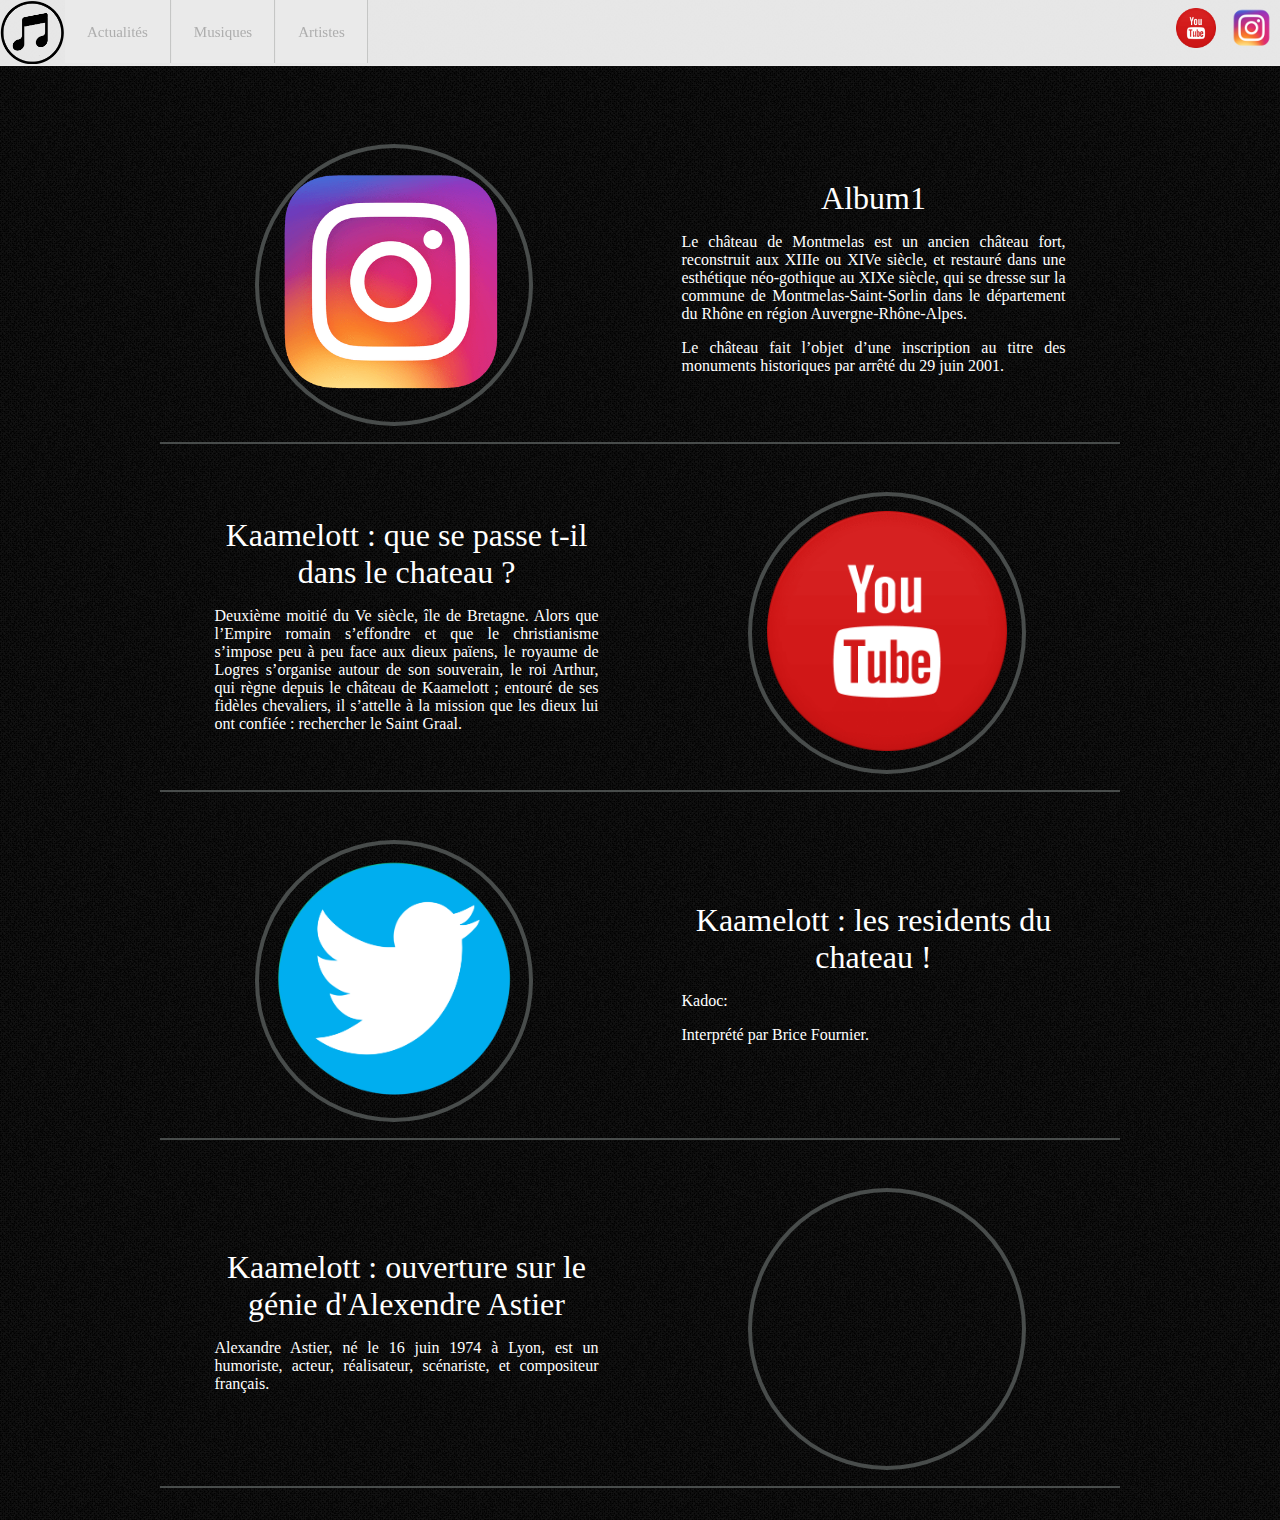
==== index.html @ ffa06186 "Le premier commit" ====
<!DOCTYPE html>
<html lang="fr">


<head>

    <title>Sans nom</title>
    <meta charset="UTF-8" />
    <meta name="author" content="LEBRETON Nohan" />
    <link rel="stylesheet" media="screen" href="style.css"/>
    <meta name="viewport" content="width=device-width, initial-scale=1.0"/>
    <link rel="icon" type="image/png" href="assets/images/musique.png" />

</head>
<body>
<header>
    <nav id="navigation">
        <ol>
            <img    id="logo"
                    src="assets/images/musique.png"
                    alt="Logo du site"
            />
            <li class="crumb"><a href="index.html">Actualités</a></li>
            <li class="crumb"><a href="index2.html">Musiques</a></li>
            <li class="crumb"><a href="index3.html">Artistes</a></li>

        </ol>
        <div id="social">
            <img
                    src="assets/images/insta.png"
                    alt="Logo du site"

            />
            <img
                    src="assets/images/ytb.png"
                    alt="Logo du site"

            />
        </div>
    </nav>

</header>
<main>

        <article class="teaser">
            <figure>
                <img src="assets/images/insta.png" />
            </figure>
            <!--					div est utilisé pour pouvour diviser correctement avec display flex -->
            <div>
                <h1>Album1</h1>
                <p>Le château de Montmelas est un ancien château fort, reconstruit aux XIIIe ou XIVe siècle, et restauré dans une esthétique néo-gothique au XIXe siècle, qui se dresse sur la commune de Montmelas-Saint-Sorlin dans le département du Rhône en région Auvergne-Rhône-Alpes.</p>
                <p>Le château fait l’objet d’une inscription au titre des monuments historiques par arrêté du 29 juin 2001.</p>

            </div>
        </article>
        <article class="teaser">
            <figure><img src="assets/images/ytb.png" /></figure>
            <div>
                <h1>Kaamelott : que se passe t-il dans le chateau ?</h1>
                <p>Deuxième moitié du Ve siècle, île de Bretagne. Alors que l’Empire romain s’effondre et que le christianisme s’impose peu à peu face aux dieux païens, le royaume de Logres s’organise autour de son souverain, le roi Arthur, qui règne depuis le château de Kaamelott ; entouré de ses fidèles chevaliers, il s’attelle à la mission que les dieux lui ont confiée : rechercher le Saint Graal.</p>

            </div>
        </article>
        <article class="teaser">
            <figure><img src="assets/images/twitter.png"/></figure>
            <div>
                <h1>Kaamelott : les residents du chateau !</h1>
                <p>Kadoc:</p>
                <p>Interprété par Brice Fournier.</p>


            </div>
        </article>
        <article class="teaser">
            <figure><img src="assets/images/alexandre_astier.jpg" /></figure>
            <div>
                <h1>Kaamelott : ouverture sur le génie d'Alexendre Astier</h1>
                <p>Alexandre Astier, né le 16 juin 1974 à Lyon, est un humoriste, acteur, réalisateur, scénariste, et compositeur français.</p>

            </div>
        </article>
    </section>
</main>
<footer>

</footer>
</body>
</html>
---- style.css ----
body{

    background-image: url("assets/images/background.png");

}

header {
    margin-left: 0;
    margin-bottom: 130px;
    background-color: rgba(255,255,255,0.9);
    height: 65px;
    border-bottom: solid 1px #eaeaea;
    position: fixed;
    width: 100%;
    z-index: 500;
    top: 0;
}
#logo {

    display: inline-block;
    width: 65px;
    float: left;
    -webkit-filter: grayscale(0) blur(0px);
    filter: grayscale(0) blur(0px);
    -webkit-transition: all 0.5s ease;
    transition: all 0.5s ease;

}
#logo:hover{

    border-radius: 50%;  /* on arrondit l'image */
    -webkit-transform: rotate(360deg); /* rotation de l'image */
    transform: rotate(360deg);

}

#social img {

    display: inline-block;
    width: 40px;
    float: right;
    margin: 0.5em;
}

html, body, div, span, object, iframe, h1, h2, h3, h4, h5, h6, blockquote, pre, a, abbr, acronym, address, code, del, dfn, em, img, q, dl, dt, dd, ol, ul, li, fieldset, form, label, legend, table, caption, tbody, tfoot, thead, tr, th, td {
    margin: 0;
    padding: 0;
    border: 0;
    font-weight: inherit;
    font-style: inherit;
    font-size: 100%;
    font-family: inherit;
    vertical-align: baseline;
}


#navigation li {
    display: inline ;
    color: #000000;
    background: #ffffff;
    float: left ;


    margin-right: 1px ;
}

#navigation li a {
    font-size: 15px;

    display: block ;
    background: #eaeaea;


    border-right: solid rgba(72, 76, 75, 0.23) 1px;

    text-align: center ;
    padding: 24px 22px 22px 22px;


    color: #AEAEAE;
    text-decoration: none ;
}
#navigation li a:hover, #navigation li a:focus, #navigation li a:active {

    color: black;
}

/*▂▃▄▅▆▇▉▉ Main ▉▉▇▆▅▄▃▂*/
main{
    margin-top: 8em;
}
h1{
    text-align: center;
    font-size: 2em;
    color: white;
    font-family: Calibri;
}

article.teaser {

    margin: auto;
    display:flex;
    justify-content: space-around;
    align-items: center;
    color: white;

    border-bottom: 2px solid #484c4b;


    text-align: justify;
    max-height: 20em;
    max-width: 60em;
    overflow: auto;
    margin-bottom: 2em;
    margin-top: 2em;


}

article.teaser > figure {
    padding:15px;
}
article.teaser > div {
    flex-basis:40%;
}

article.teaser:nth-child(even) > div {
    order:-1;

}


article.teaser figure{
    border: 4px solid #484c4b;
    border-radius: 50%;
    display:block;
    overflow: hidden;
}
article.teaser img{

    min-height: 15em;
    max-height: 15em;
    min-width: 15em;
    max-width: 15em;

    -webkit-transition: all 0.2s;
    -moz-transition: all 0.2s;
    -ms-transition: all 0.2s;
    -o-transition: all 0.2s;
    transition: all 0.2s;
}
article.teaser img:hover {

    transform:rotate(5deg) scale(1.2);
}
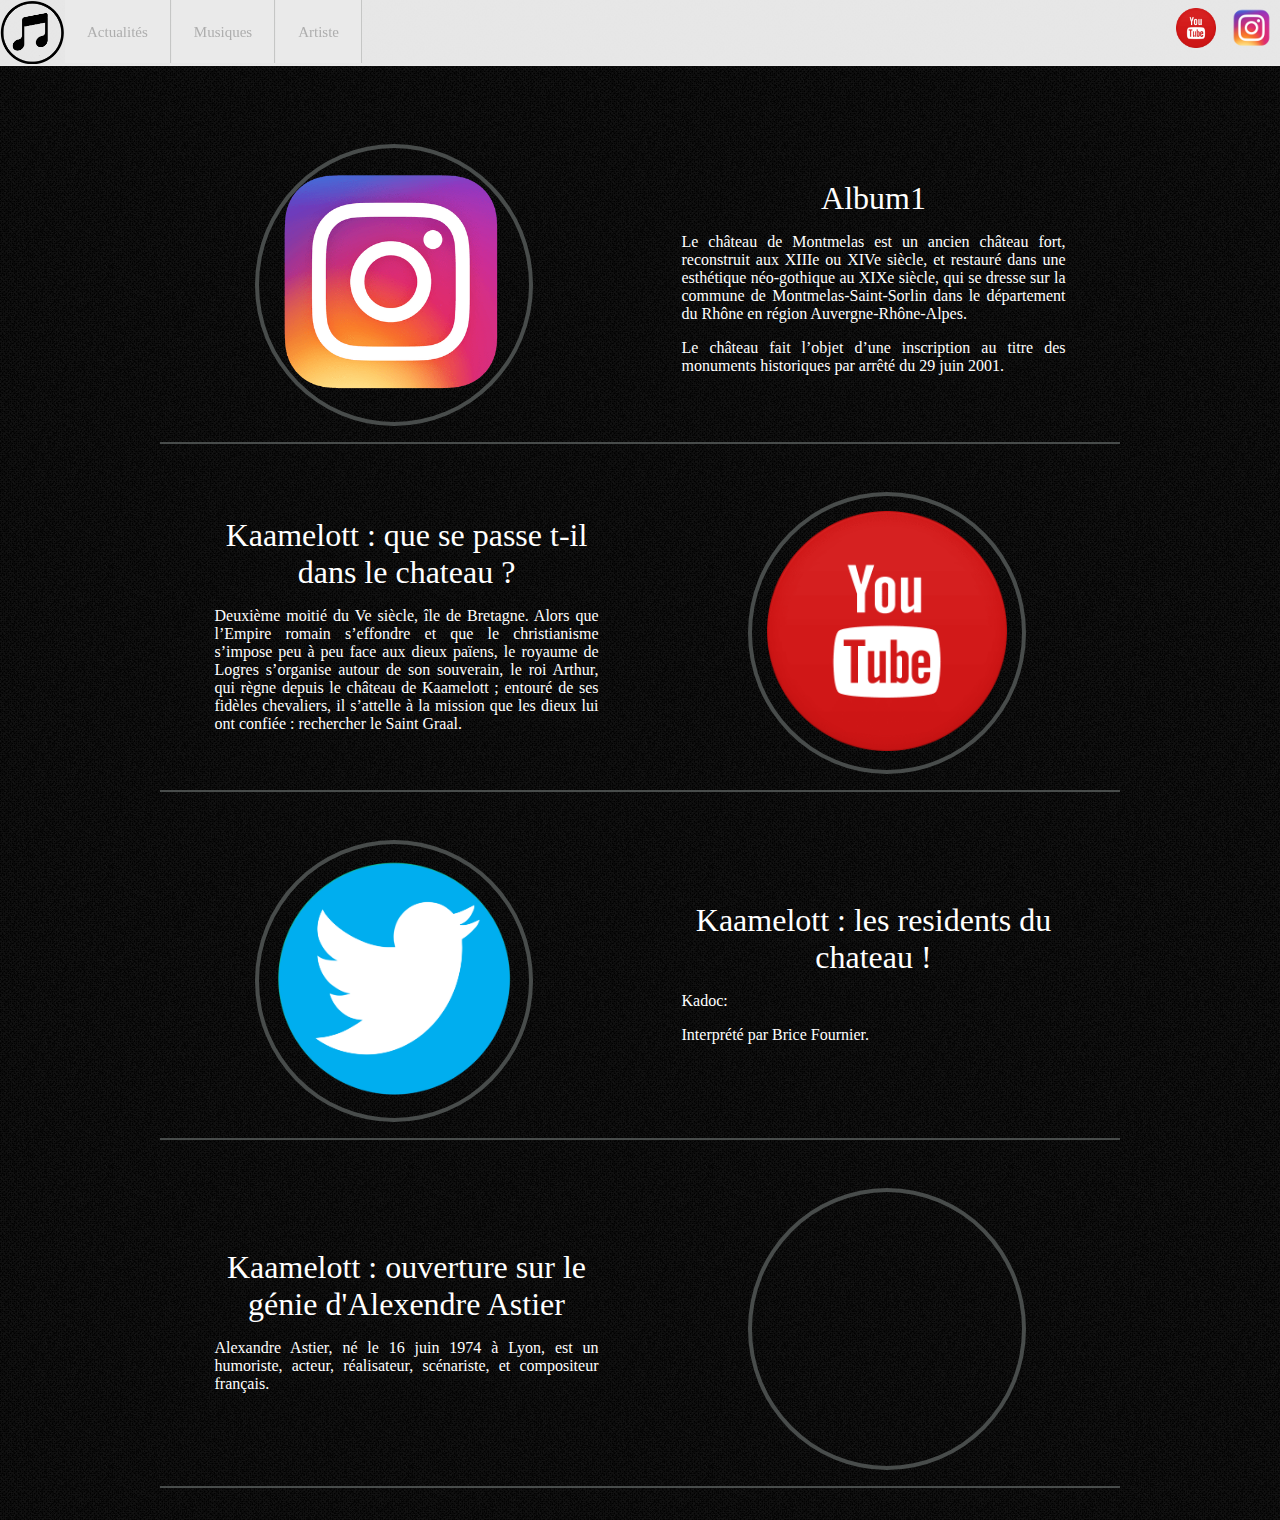
==== commit aa2d0a6f: "test -s" ====
--- a/index.html
+++ b/index.html
@@ -22,7 +22,7 @@
             />
             <li class="crumb"><a href="index.html">Actualités</a></li>
             <li class="crumb"><a href="index2.html">Musiques</a></li>
-            <li class="crumb"><a href="index3.html">Artistes</a></li>
+            <li class="crumb"><a href="index3.html">Artiste</a></li>
 
         </ol>
         <div id="social">
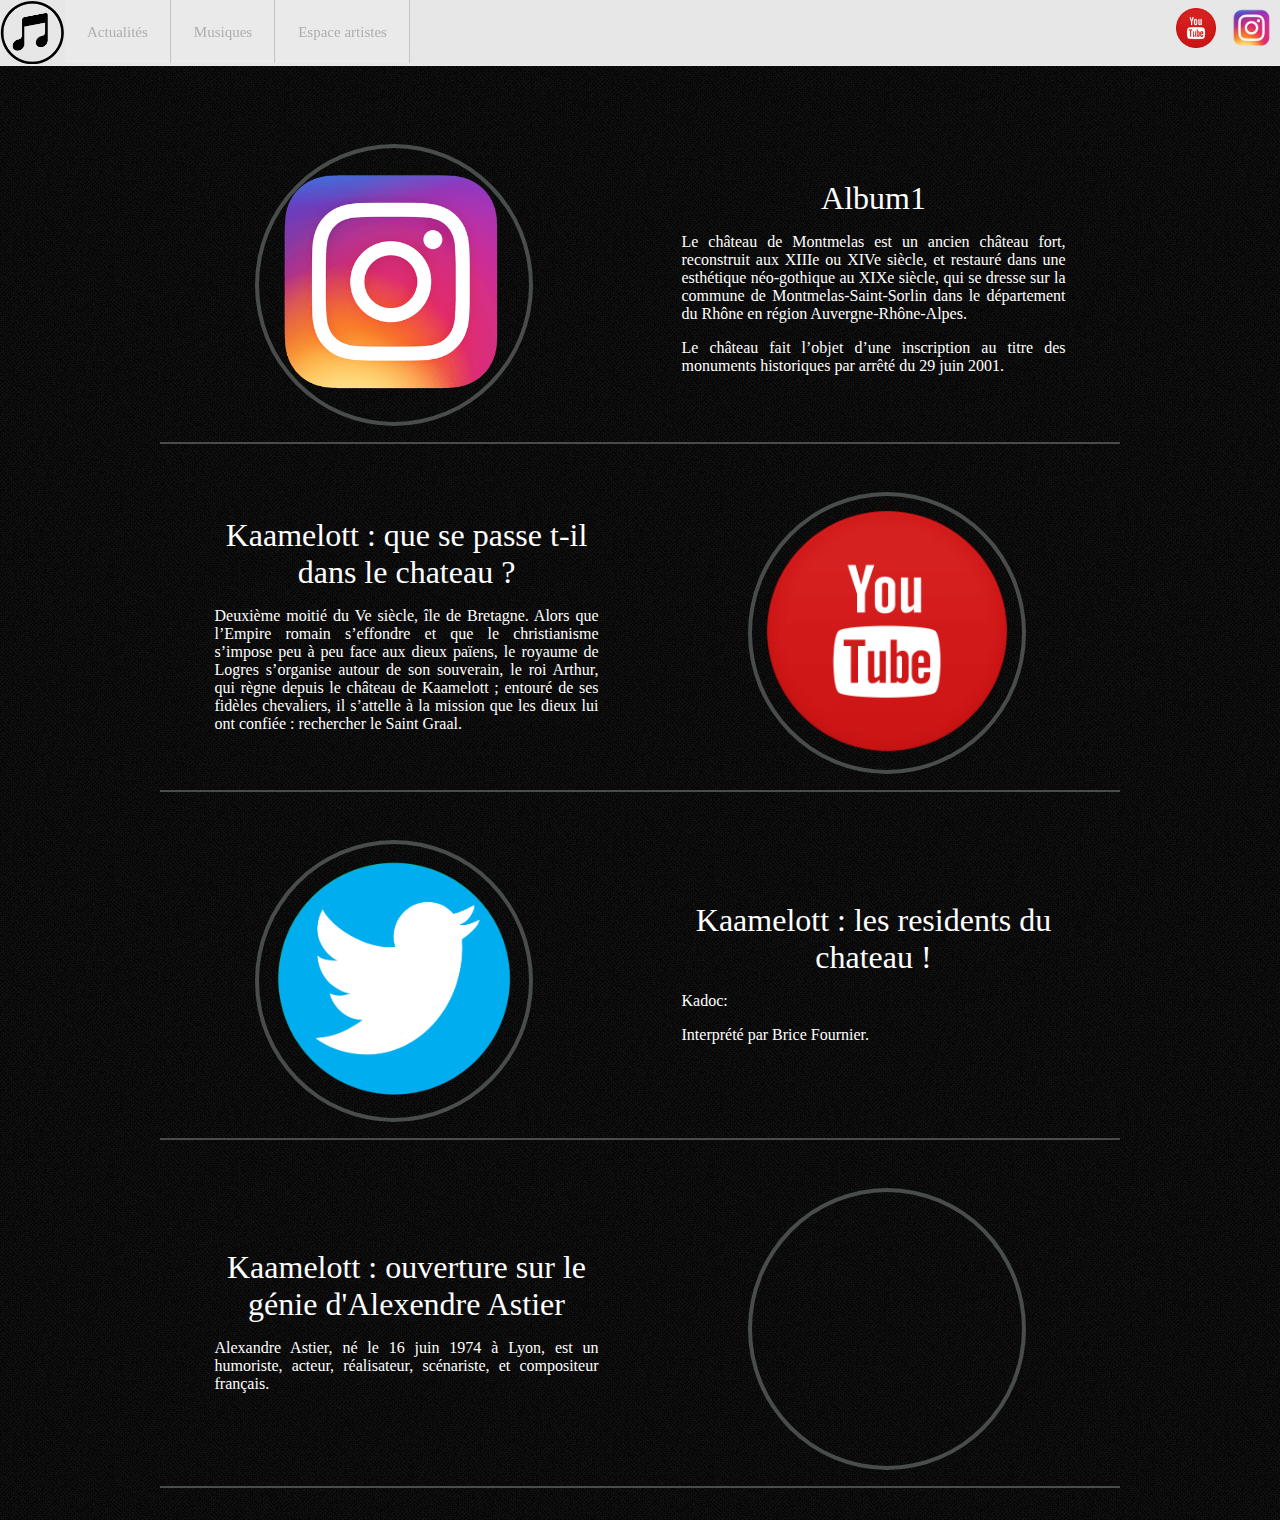
==== commit 444c1f86: "espace artist" ====
--- a/index.html
+++ b/index.html
@@ -22,7 +22,7 @@
             />
             <li class="crumb"><a href="index.html">Actualités</a></li>
             <li class="crumb"><a href="index2.html">Musiques</a></li>
-            <li class="crumb"><a href="index3.html">Artiste</a></li>
+            <li class="crumb"><a href="index3.html">Espace artistes</a></li>
 
         </ol>
         <div id="social">
